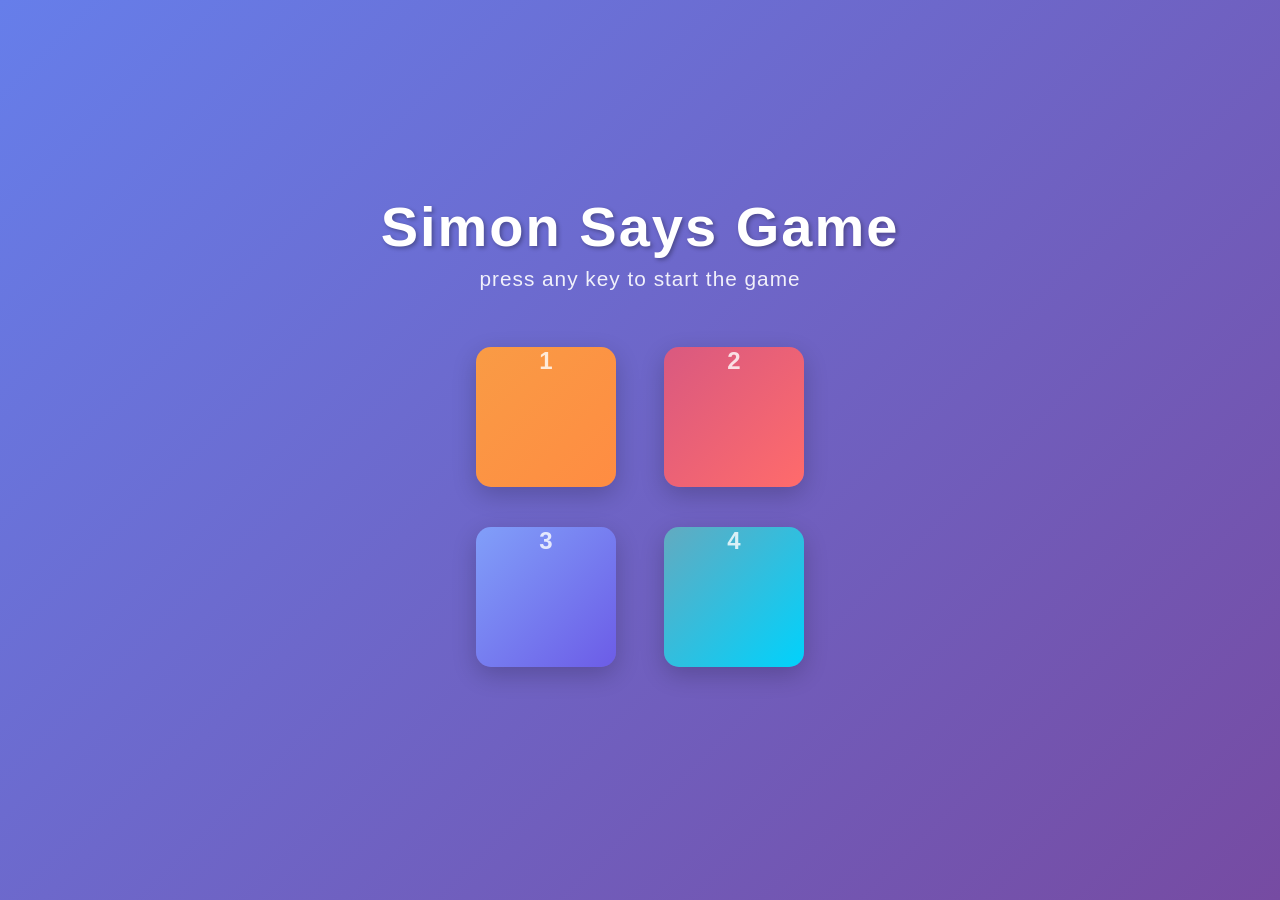
==== index.html @ ac4b9047 "Rename index-4.html to index.html" ====
<!DOCTYPE html>
<html lang="en">
<head>
  <meta charset="UTF-8">
  <meta name="viewport" content="width=device-width, initial-scale=1.0">
  <title>SIMON SAYS GAME</title>
  <link rel = "stylesheet" href = "style.css">
</head>
<body>
  <h1>Simon Says Game</h1>
  <h2>press any key to start the game</h2>

  <div class="btn-container">
    <div class="line-one">
    <div class="btn yellow" type="button" id="yellow">1</div>
    <div class="btn red" type="button" id="red">2</div>
    </div>
    <div class="line-two">
    <div class="btn purple" type="button" id="purple">3</div>
    <div class="btn green" type="button" id="green">4</div> 
    </div>
  </div>

  <script src = "app.js"></script>
</body>
</html>
---- style.css ----
* {
  margin: 0;
  padding: 0;
  box-sizing: border-box;
}

body {
  text-align: center;
  background: linear-gradient(135deg, #667eea 0%, #764ba2 100%);
  min-height: 100vh;
  display: flex;
  flex-direction: column;
  justify-content: center;
  align-items: center;
  font-family: 'Segoe UI', Tahoma, Geneva, Verdana, sans-serif;
  transition: background-color 0.15s ease;
}

h1 {
  color: white;
  font-size: 3.5rem;
  margin-bottom: 0.5rem;
  text-shadow: 2px 2px 4px rgba(0, 0, 0, 0.3);
  letter-spacing: 2px;
  font-weight: 700;
  animation: slideDown 0.6s ease;
}

h2 {
  color: rgba(255, 255, 255, 0.9);
  font-size: 1.3rem;
  margin-bottom: 3rem;
  font-weight: 300;
  letter-spacing: 1px;
  animation: fadeIn 0.8s ease;
}

.btn-container {
  display: flex;
  flex-direction: column;
  justify-content: center;
  align-items: center;
  gap: 1.5rem;
  margin-bottom: 2rem;
  animation: scaleIn 0.6s ease 0.2s backwards;
}

.line-one, .line-two {
  display: flex;
  gap: 2rem;
  justify-content: center;
}

.btn {
  height: 140px;
  width: 140px;
  border: none;
  border-radius: 15px;
  margin: 0.5rem;
  cursor: pointer;
  font-size: 1.5rem;
  font-weight: bold;
  color: rgba(255, 255, 255, 0.8);
  transition: all 0.3s cubic-bezier(0.25, 0.46, 0.45, 0.94);
  box-shadow: 0 8px 25px rgba(0, 0, 0, 0.2);
  position: relative;
  overflow: hidden;
}

.btn:hover {
  transform: translateY(-5px) scale(1.05);
  box-shadow: 0 12px 35px rgba(0, 0, 0, 0.3);
}

.btn:active {
  transform: translateY(-2px) scale(1.02);
}


.yellow {
  background: linear-gradient(135deg, #f99b45 0%, #ff8c42 100%);
}

.red {
  background: linear-gradient(135deg, #d95980 0%, #ff6b6b 100%);
}

.purple {
  background: linear-gradient(135deg, #819ff9 0%, #6c5ce7 100%);
}

.green {
  background: linear-gradient(135deg, #63aac0 0%, #00d2fc 100%);
}


.flash {
  animation: buttonFlash 0.3s ease !important;
}

@keyframes buttonFlash {
  0% {
    box-shadow: 0 8px 25px rgba(0, 0, 0, 0.2);
    transform: scale(1);
  }
  50% {
    box-shadow: 0 0 50px rgba(255, 255, 255, 0.8), 
                0 8px 25px rgba(0, 0, 0, 0.2);
    transform: scale(1.08);
  }
  100% {
    box-shadow: 0 8px 25px rgba(0, 0, 0, 0.2);
    transform: scale(1);
  }
}

.userflash {
  animation: userClick 0.25s ease !important;
}

@keyframes userClick {
  0% {
    box-shadow: 0 8px 25px rgba(0, 0, 0, 0.2);
    filter: brightness(1);
  }
  50% {
    box-shadow: inset 0 0 20px rgba(0, 0, 0, 0.3),
                0 0 30px rgba(255, 255, 255, 0.9);
    filter: brightness(1.3);
  }
  100% {
    box-shadow: 0 8px 25px rgba(0, 0, 0, 0.2);
    filter: brightness(1);
  }
}


h2 b {
  color: #ffd700;
  font-size: 1.6rem;
  font-weight: 700;
}


body.game-over {
  background: linear-gradient(135deg, #ff6b6b 0%, #ee5a6f 100%);
  animation: shake 0.3s ease;
}

@keyframes shake {
  0%, 100% { transform: translateX(0); }
  25% { transform: translateX(-10px); }
  75% { transform: translateX(10px); }
}

@keyframes slideDown {
  from {
    opacity: 0;
    transform: translateY(-30px);
  }
  to {
    opacity: 1;
    transform: translateY(0);
  }
}

@keyframes fadeIn {
  from {
    opacity: 0;
  }
  to {
    opacity: 1;
  }
}

@keyframes scaleIn {
  from {
    opacity: 0;
    transform: scale(0.8);
  }
  to {
    opacity: 1;
    transform: scale(1);
  }
}


@media (max-width: 768px) {
  h1 {
    font-size: 2.5rem;
    margin-bottom: 1rem;
  }

  h2 {
    font-size: 1.1rem;
    margin-bottom: 2rem;
  }

  .btn {
    height: 110px;
    width: 110px;
    font-size: 1.2rem;
  }

  .line-one, .line-two {
    gap: 1rem;
  }

  .btn-container {
    gap: 1rem;
  }
}

@media (max-width: 480px) {
  h1 {
    font-size: 2rem;
  }

  h2 {
    font-size: 1rem;
  }

  .btn {
    height: 90px;
    width: 90px;
    font-size: 1rem;
  }

  .line-one, .line-two {
    gap: 0.8rem;
  }

  .btn-container {
    gap: 0.8rem;
  }
}
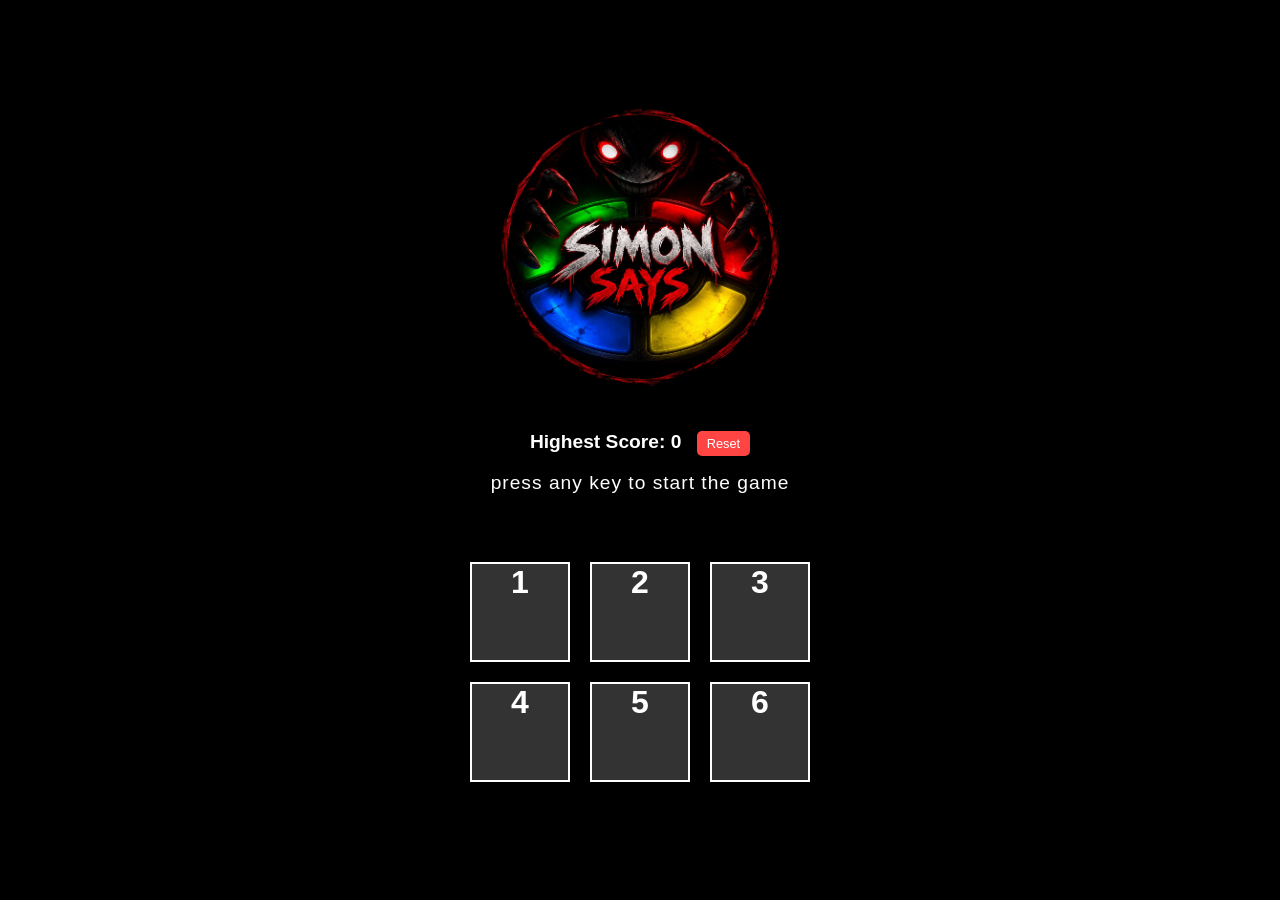
==== commit 703d8bf6: "commit" ====
--- a/index.html
+++ b/index.html
@@ -4,23 +4,26 @@
   <meta charset="UTF-8">
   <meta name="viewport" content="width=device-width, initial-scale=1.0">
   <title>SIMON SAYS GAME</title>
-  <link rel = "stylesheet" href = "style.css">
+  <link rel="icon" type="image/png" href="images/photo.png">
+  <link rel="stylesheet" href="style.css">
 </head>
 <body>
-  <h1>Simon Says Game</h1>
+  <img src="images/photo.png" alt="Simon Says Logo" class="photo">
+  
+  <h3>Highest Score: <span id="highScore">0</span> 
+  <button id="resetBtn">Reset</button></h3>
+  
   <h2>press any key to start the game</h2>
 
   <div class="btn-container">
-    <div class="line-one">
-    <div class="btn yellow" type="button" id="yellow">1</div>
-    <div class="btn red" type="button" id="red">2</div>
-    </div>
-    <div class="line-two">
-    <div class="btn purple" type="button" id="purple">3</div>
-    <div class="btn green" type="button" id="green">4</div> 
-    </div>
+    <div class="btn" id="btn1">1</div>
+    <div class="btn" id="btn2">2</div>
+    <div class="btn" id="btn3">3</div>
+    <div class="btn" id="btn4">4</div>
+    <div class="btn" id="btn5">5</div>
+    <div class="btn" id="btn6">6</div>
   </div>
 
-  <script src = "app.js"></script>
+<script src="app.js"></script>
 </body>
 </html>
--- a/style.css
+++ b/style.css
@@ -6,29 +6,25 @@
 
 body {
   text-align: center;
-  background: linear-gradient(135deg, #667eea 0%, #764ba2 100%);
+  background: black;
   min-height: 100vh;
   display: flex;
   flex-direction: column;
   justify-content: center;
   align-items: center;
-  font-family: 'Segoe UI', Tahoma, Geneva, Verdana, sans-serif;
-  transition: background-color 0.15s ease;
+  font-family: Arial, sans-serif;
 }
 
 h1 {
   color: white;
-  font-size: 3.5rem;
-  margin-bottom: 0.5rem;
-  text-shadow: 2px 2px 4px rgba(0, 0, 0, 0.3);
-  letter-spacing: 2px;
-  font-weight: 700;
-  animation: slideDown 0.6s ease;
+  font-size: 3rem;
+  margin-bottom: 1rem;
+  font-weight: bold;
 }
 
 h2 {
-  color: rgba(255, 255, 255, 0.9);
-  font-size: 1.3rem;
+  color: white;
+  font-size: 1.2rem;
   margin-bottom: 3rem;
   font-weight: 300;
   letter-spacing: 1px;
@@ -36,201 +32,114 @@
 }
 
 .btn-container {
-  display: flex;
-  flex-direction: column;
-  justify-content: center;
-  align-items: center;
-  gap: 1.5rem;
-  margin-bottom: 2rem;
-  animation: scaleIn 0.6s ease 0.2s backwards;
-}
-
-.line-one, .line-two {
-  display: flex;
-  gap: 2rem;
-  justify-content: center;
+  display: grid;
+  grid-template-columns: repeat(3, 100px);
+  gap: 20px;
+  padding: 20px;
 }
 
 .btn {
-  height: 140px;
-  width: 140px;
-  border: none;
-  border-radius: 15px;
-  margin: 0.5rem;
+  width: 100px;
+  height: 100px;
+  background-color: #333;
+  color: white;
+  font-size: 2rem;
+  font-weight: bold;
+  border: 2px solid white;
   cursor: pointer;
-  font-size: 1.5rem;
-  font-weight: bold;
-  color: rgba(255, 255, 255, 0.8);
-  transition: all 0.3s cubic-bezier(0.25, 0.46, 0.45, 0.94);
-  box-shadow: 0 8px 25px rgba(0, 0, 0, 0.2);
-  position: relative;
-  overflow: hidden;
+  transition: all 0.2s;
 }
 
 .btn:hover {
-  transform: translateY(-5px) scale(1.05);
-  box-shadow: 0 12px 35px rgba(0, 0, 0, 0.3);
+  background-color: #555;
 }
 
 .btn:active {
-  transform: translateY(-2px) scale(1.02);
-}
-
-
-.yellow {
-  background: linear-gradient(135deg, #f99b45 0%, #ff8c42 100%);
-}
-
-.red {
-  background: linear-gradient(135deg, #d95980 0%, #ff6b6b 100%);
-}
-
-.purple {
-  background: linear-gradient(135deg, #819ff9 0%, #6c5ce7 100%);
-}
-
-.green {
-  background: linear-gradient(135deg, #63aac0 0%, #00d2fc 100%);
+  transform: scale(0.95);
 }
 
 
 .flash {
-  animation: buttonFlash 0.3s ease !important;
+  animation: buttonFlash 0.3s;
 }
 
 @keyframes buttonFlash {
   0% {
-    box-shadow: 0 8px 25px rgba(0, 0, 0, 0.2);
-    transform: scale(1);
+    background-color: white;
   }
   50% {
-    box-shadow: 0 0 50px rgba(255, 255, 255, 0.8), 
-                0 8px 25px rgba(0, 0, 0, 0.2);
-    transform: scale(1.08);
+    background-color: #fff;
+    color: white;
   }
   100% {
-    box-shadow: 0 8px 25px rgba(0, 0, 0, 0.2);
-    transform: scale(1);
+    background-color: white;
+    color: white;
   }
 }
 
+
 .userflash {
-  animation: userClick 0.25s ease !important;
+  animation: userClick 0.25s;
 }
 
 @keyframes userClick {
   0% {
-    box-shadow: 0 8px 25px rgba(0, 0, 0, 0.2);
-    filter: brightness(1);
+    background-color: red;
   }
   50% {
-    box-shadow: inset 0 0 20px rgba(0, 0, 0, 0.3),
-                0 0 30px rgba(255, 255, 255, 0.9);
-    filter: brightness(1.3);
+    background-color: red;
+    color: red;
   }
   100% {
-    box-shadow: 0 8px 25px rgba(0, 0, 0, 0.2);
-    filter: brightness(1);
+    background-color: red;
+    color: red;
   }
 }
 
 
 h2 b {
-  color: #ffd700;
-  font-size: 1.6rem;
-  font-weight: 700;
+  color: red;
+  font-size: 1.4rem;
 }
 
-
-body.game-over {
-  background: linear-gradient(135deg, #ff6b6b 0%, #ee5a6f 100%);
-  animation: shake 0.3s ease;
+.photo {
+  width: 200px;
+  height: 200px;
+  margin-bottom: 2rem;
+  animation: slideDown 0.6s ease;
 }
 
-@keyframes shake {
-  0%, 100% { transform: translateX(0); }
-  25% { transform: translateX(-10px); }
-  75% { transform: translateX(10px); }
+.photo:hover {
+  transform: rotate(5deg) scale(1.05);
+  transition: 0.3s;
 }
 
-@keyframes slideDown {
-  from {
-    opacity: 0;
-    transform: translateY(-30px);
-  }
-  to {
-    opacity: 1;
-    transform: translateY(0);
-  }
+.photo {
+  width: 300px;
+  height: 300px;
 }
 
-@keyframes fadeIn {
-  from {
-    opacity: 0;
-  }
-  to {
-    opacity: 1;
-  }
+h3 {
+  color: white;
+  font-size: 1.2rem;
+  margin-bottom: 1rem;
 }
 
-@keyframes scaleIn {
-  from {
-    opacity: 0;
-    transform: scale(0.8);
-  }
-  to {
-    opacity: 1;
-    transform: scale(1);
-  }
+#highScore {
+  color: white;
+  font-weight: bold;
+}
+#resetBtn {
+  background-color: #ff4444;
+  color: white;
+  border: none;
+  padding: 5px 10px;
+  cursor: pointer;
+  font-size: 0.8rem;
+  margin-left: 10px;
+  border-radius: 5px;
 }
 
-
-@media (max-width: 768px) {
-  h1 {
-    font-size: 2.5rem;
-    margin-bottom: 1rem;
-  }
-
-  h2 {
-    font-size: 1.1rem;
-    margin-bottom: 2rem;
-  }
-
-  .btn {
-    height: 110px;
-    width: 110px;
-    font-size: 1.2rem;
-  }
-
-  .line-one, .line-two {
-    gap: 1rem;
-  }
-
-  .btn-container {
-    gap: 1rem;
-  }
-}
-
-@media (max-width: 480px) {
-  h1 {
-    font-size: 2rem;
-  }
-
-  h2 {
-    font-size: 1rem;
-  }
-
-  .btn {
-    height: 90px;
-    width: 90px;
-    font-size: 1rem;
-  }
-
-  .line-one, .line-two {
-    gap: 0.8rem;
-  }
-
-  .btn-container {
-    gap: 0.8rem;
-  }
-}
+#resetBtn:hover {
+  background-color: #cc0000;
+}
